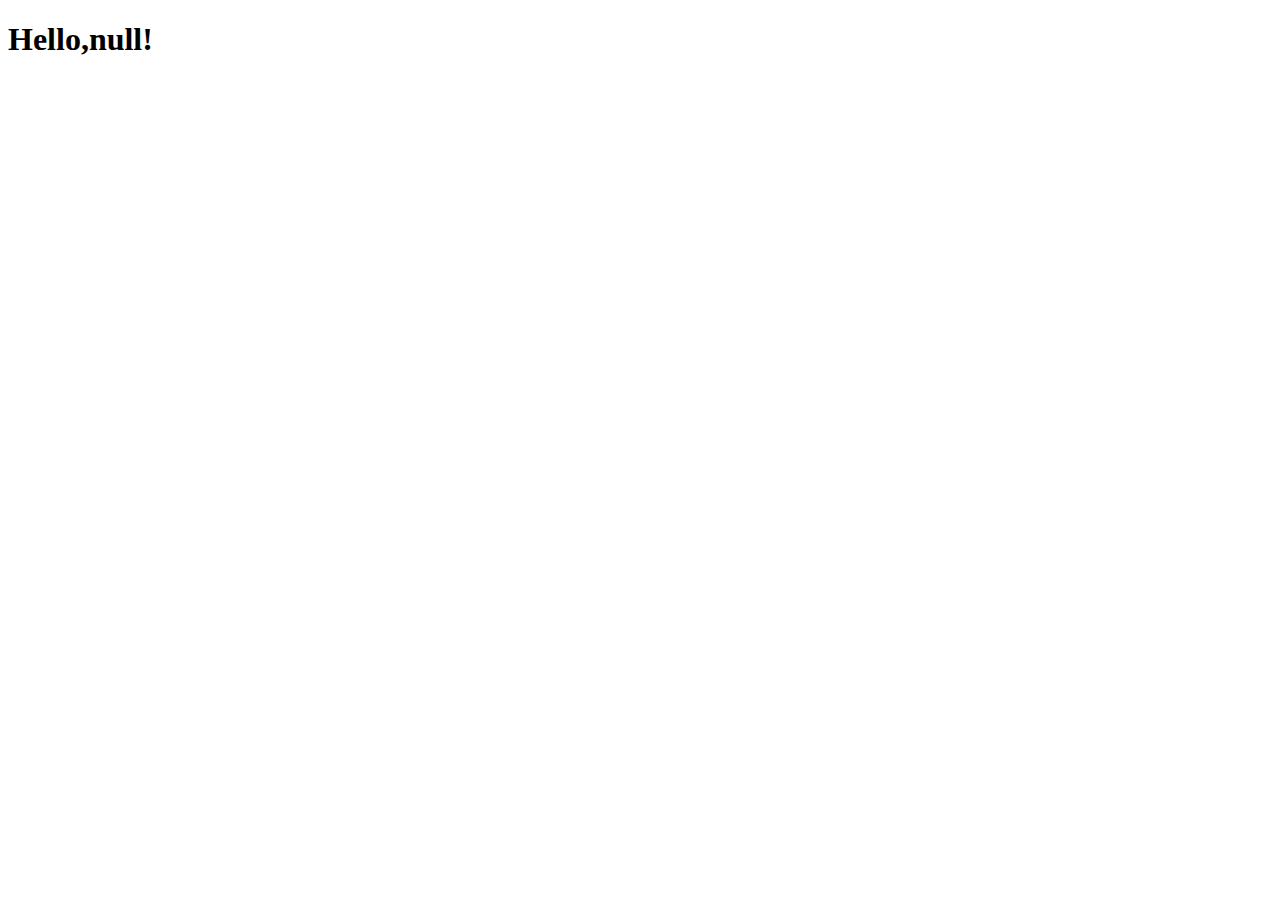
==== quiz.html @ 6043e43e "different aproach - getting name" ====
<!DOCTYPE html>
<html lang="en">
<head>
    <meta charset="UTF-8">
    <meta http-equiv="X-UA-Compatible" content="IE=edge">
    <meta name="viewport" content="width=device-width, initial-scale=1.0">
    <link rel="stylesheet" href="assets/css/style.css">
    <title>Quiztime</title>
    
</head>
<body>
    
    <script src="assets/js/script.js"></script>

    
</body>
</html>
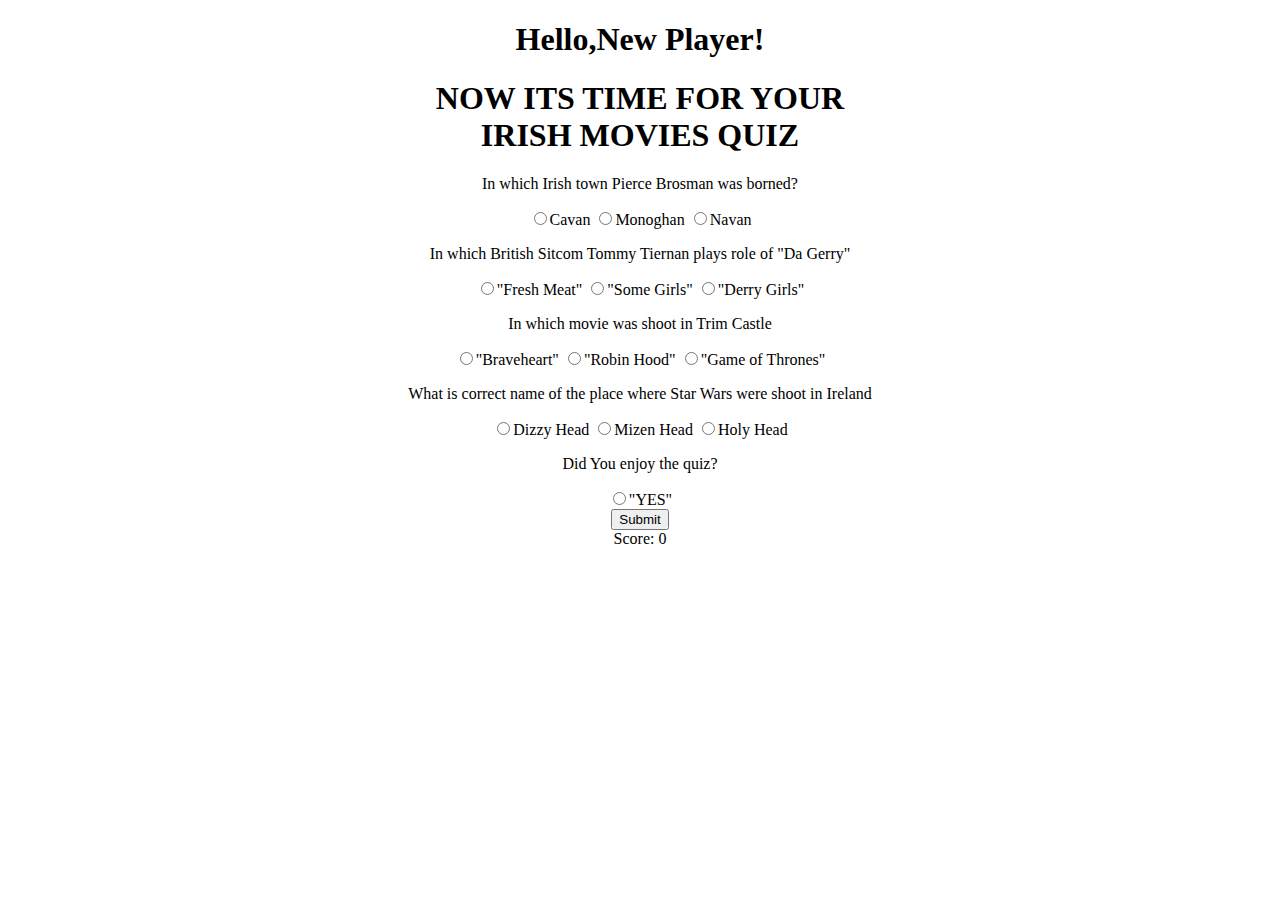
==== commit 9c1335eb: "user name is working, questions created score is not working??" ====
--- a/quiz.html
+++ b/quiz.html
@@ -5,13 +5,52 @@
     <meta http-equiv="X-UA-Compatible" content="IE=edge">
     <meta name="viewport" content="width=device-width, initial-scale=1.0">
     <link rel="stylesheet" href="assets/css/style.css">
-    <title>Quiztime</title>
+    <title>Start Quiz</title>
     
 </head>
 <body>
+    <script src="assets/js/script.js"></script>
+    <h1>NOW ITS TIME FOR YOUR <br>
+         IRISH MOVIES QUIZ</h1>
     
-    <script src="assets/js/script.js"></script>
+        <form id="quizanswers">
+            <div>
+                <p>In which Irish town Pierce Brosman was borned?</p>
+                <label><input type="radio" name="a1" value="0">Cavan</label>
+                <label><input type="radio" name="a1"value="1">Monoghan</label>
+                <label><input type="radio" name="a1"value="2">Navan</label>
+            </div>
+            <div>
+                <p>In which British Sitcom Tommy Tiernan plays role of "Da Gerry"</p>
+                <label><input type="radio" name="a2" value="0">"Fresh Meat"</label>
+                <label><input type="radio" name="a2"value="1">"Some Girls"</label>
+                <label><input type="radio" name="a2"value="2">"Derry Girls"</label>
+            </div>
+            <div>
+                <p>In which  movie was shoot in Trim Castle</p>
+                <label><input type="radio" name="a3" value="0">"Braveheart"</label>
+                <label><input type="radio" name="a3"value="1">"Robin Hood"</label>
+                <label><input type="radio" name="a3"value="2">"Game of Thrones"</label>
+            </div>
 
-    
+            <div>
+                <p>What is correct name of the place where Star Wars were shoot in Ireland</p>
+                <label><input type="radio" name="a4" value="0">Dizzy Head</label>
+                <label><input type="radio" name="a4"value="1">Mizen Head</label>
+                <label><input type="radio" name="a4"value="2">Holy Head</label>
+            </div>
+
+            <div>
+                <p>Did You enjoy the quiz?</p>
+                <label><input type="radio" name="a5" value="0">"YES"</label>
+            
+            </div>
+            <button type="submit">Submit</button>
+        </form>
+
+        <div id="score">Score: 0</div>
+        <script src="assets/js/quiz.js"></script>
+
+ 
 </body>
 </html>--- a/assets/css/style.css
+++ b/assets/css/style.css
@@ -0,0 +1,4 @@
+body {
+    text-align: center;
+}
+
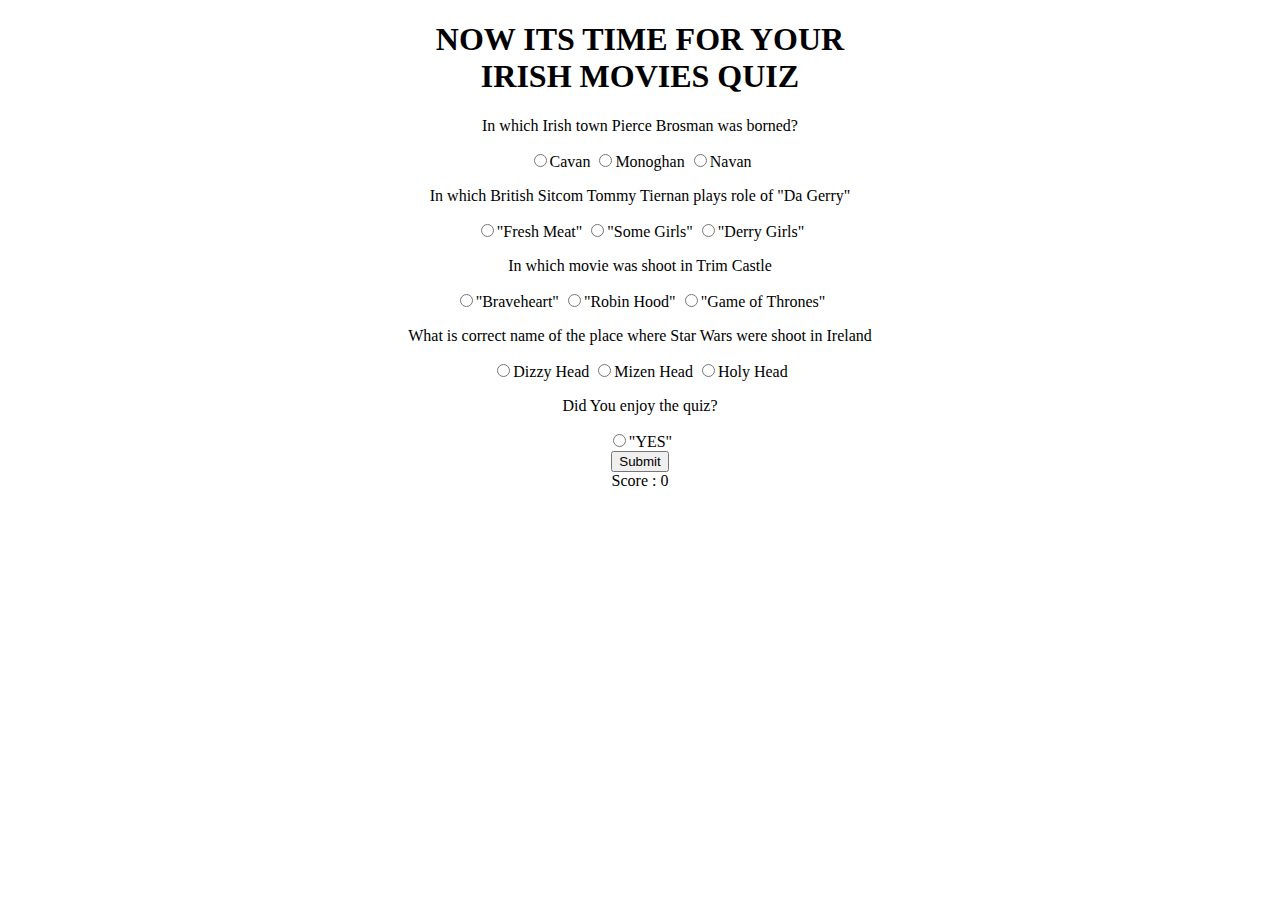
==== commit c4493ded: "score board is not working" ====
--- a/quiz.html
+++ b/quiz.html
@@ -6,10 +6,12 @@
     <meta name="viewport" content="width=device-width, initial-scale=1.0">
     <link rel="stylesheet" href="assets/css/style.css">
     <title>Start Quiz</title>
-    
+    <script src="assets/js/quiz.js"></script>
+    <script src="assets/js/script.js"></script>
 </head>
 <body>
-    <script src="assets/js/script.js"></script>
+    
+
     <h1>NOW ITS TIME FOR YOUR <br>
          IRISH MOVIES QUIZ</h1>
     
@@ -48,8 +50,8 @@
             <button type="submit">Submit</button>
         </form>
 
-        <div id="score">Score: 0</div>
-        <script src="assets/js/quiz.js"></script>
+        <div id="score">Score : 0</div>
+        
 
  
 </body>
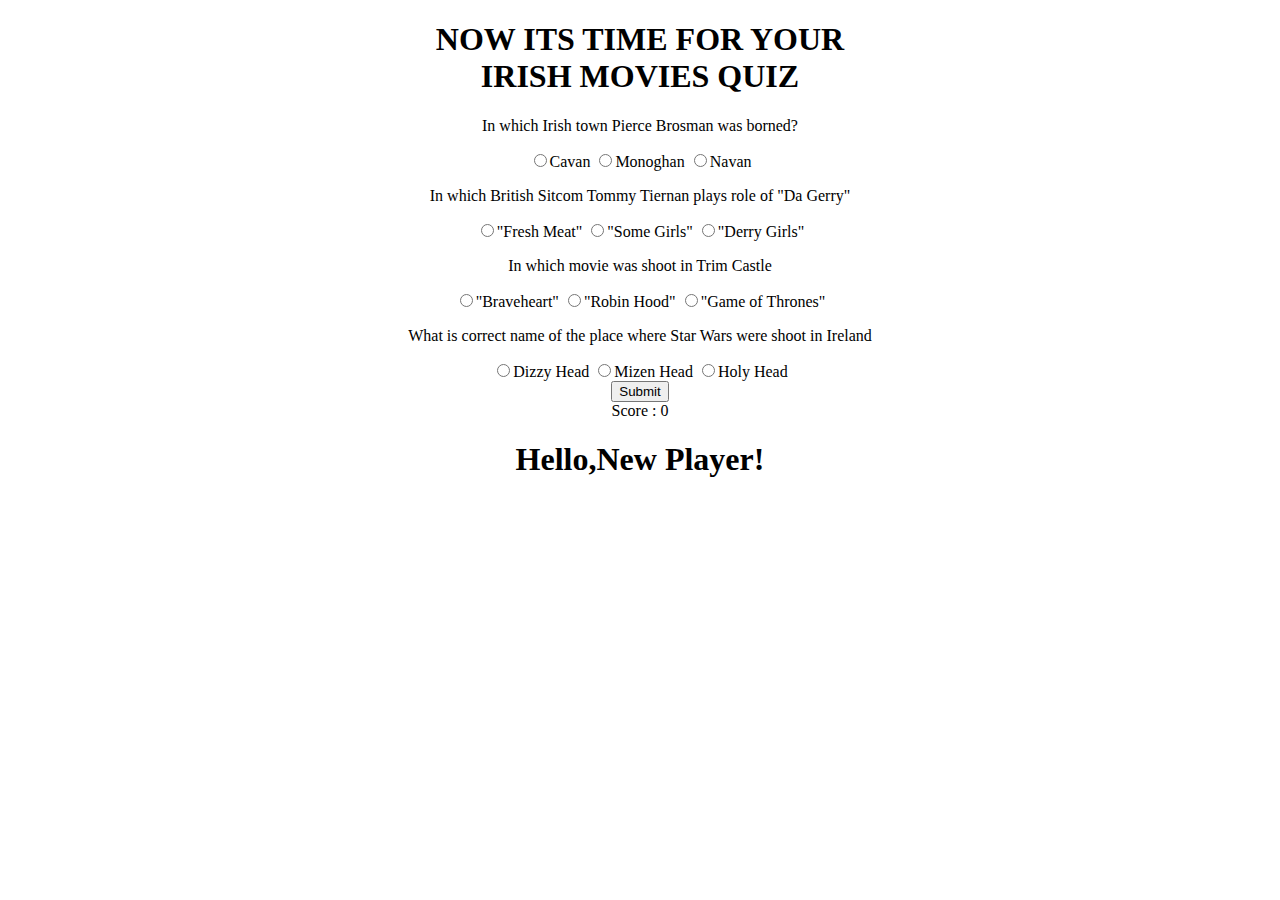
==== commit de10cc35: "adding back contestant name" ====
--- a/quiz.html
+++ b/quiz.html
@@ -6,11 +6,10 @@
     <meta name="viewport" content="width=device-width, initial-scale=1.0">
     <link rel="stylesheet" href="assets/css/style.css">
     <title>Start Quiz</title>
-    <script src="assets/js/quiz.js"></script>
-    <script src="assets/js/script.js"></script>
 </head>
 <body>
-    
+
+
 
     <h1>NOW ITS TIME FOR YOUR <br>
          IRISH MOVIES QUIZ</h1>
@@ -42,15 +41,14 @@
                 <label><input type="radio" name="a4"value="2">Holy Head</label>
             </div>
 
-            <div>
-                <p>Did You enjoy the quiz?</p>
-                <label><input type="radio" name="a5" value="0">"YES"</label>
-            
-            </div>
+        
             <button type="submit">Submit</button>
         </form>
 
         <div id="score">Score : 0</div>
+
+ 
+        <script src="assets/js/script.js"></script>
         
 
  
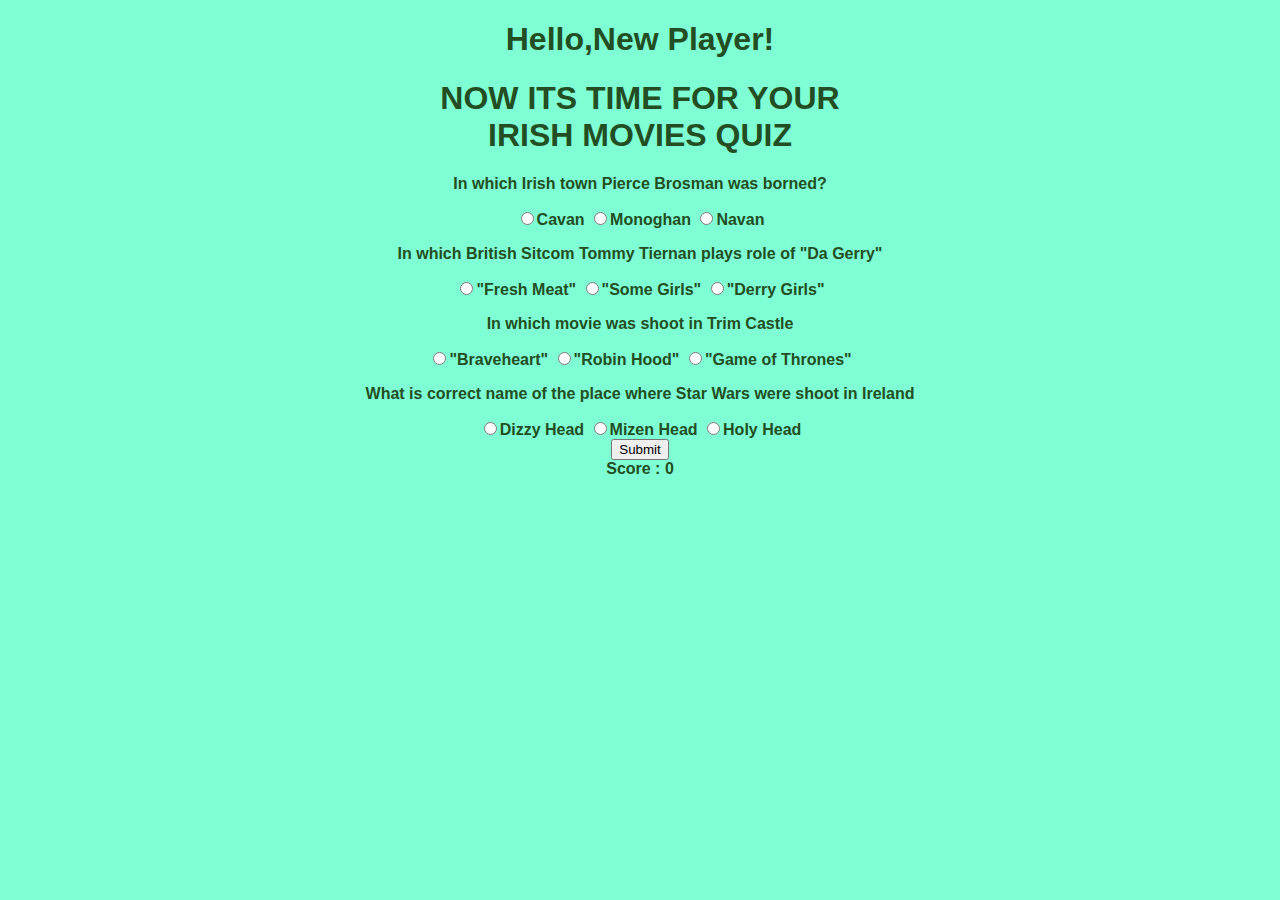
==== commit a0ff3b81: "adding style to pages" ====
--- a/quiz.html
+++ b/quiz.html
@@ -6,10 +6,12 @@
     <meta name="viewport" content="width=device-width, initial-scale=1.0">
     <link rel="stylesheet" href="assets/css/style.css">
     <title>Start Quiz</title>
+
 </head>
 <body>
 
 
+    <script src="assets/js/name.js"></script>
 
     <h1>NOW ITS TIME FOR YOUR <br>
          IRISH MOVIES QUIZ</h1>
--- a/assets/css/style.css
+++ b/assets/css/style.css
@@ -1,4 +1,29 @@
 body {
     text-align: center;
+    font-family: 'Lucida Sans', 'Lucida Sans Regular', 'Lucida Grande', 'Lucida Sans Unicode', Geneva, Verdana, sans-serif;
+    font-weight: 600;
+    color: rgb(35, 78, 35);
+    background-color: aquamarine;
+
+}
+.form-box {
+    border: 1px solid rgb(59, 109, 46);
+background-image:  url(assets/photos/background.png);
+    padding: 20px;
+    width: 300px;
+    margin: 0 auto;
+    
 }
 
+.subbtn {
+    border-color: rgb(6, 39, 6);
+    background-color: rgb(93, 136, 84);
+    padding-top: 10px; 
+    padding-bottom: 10px;
+    padding-left: 20px;
+    padding-right: 20px;
+    margin: 10px;
+    font-size: large;
+    color: rgb(182, 236, 180);
+}
+
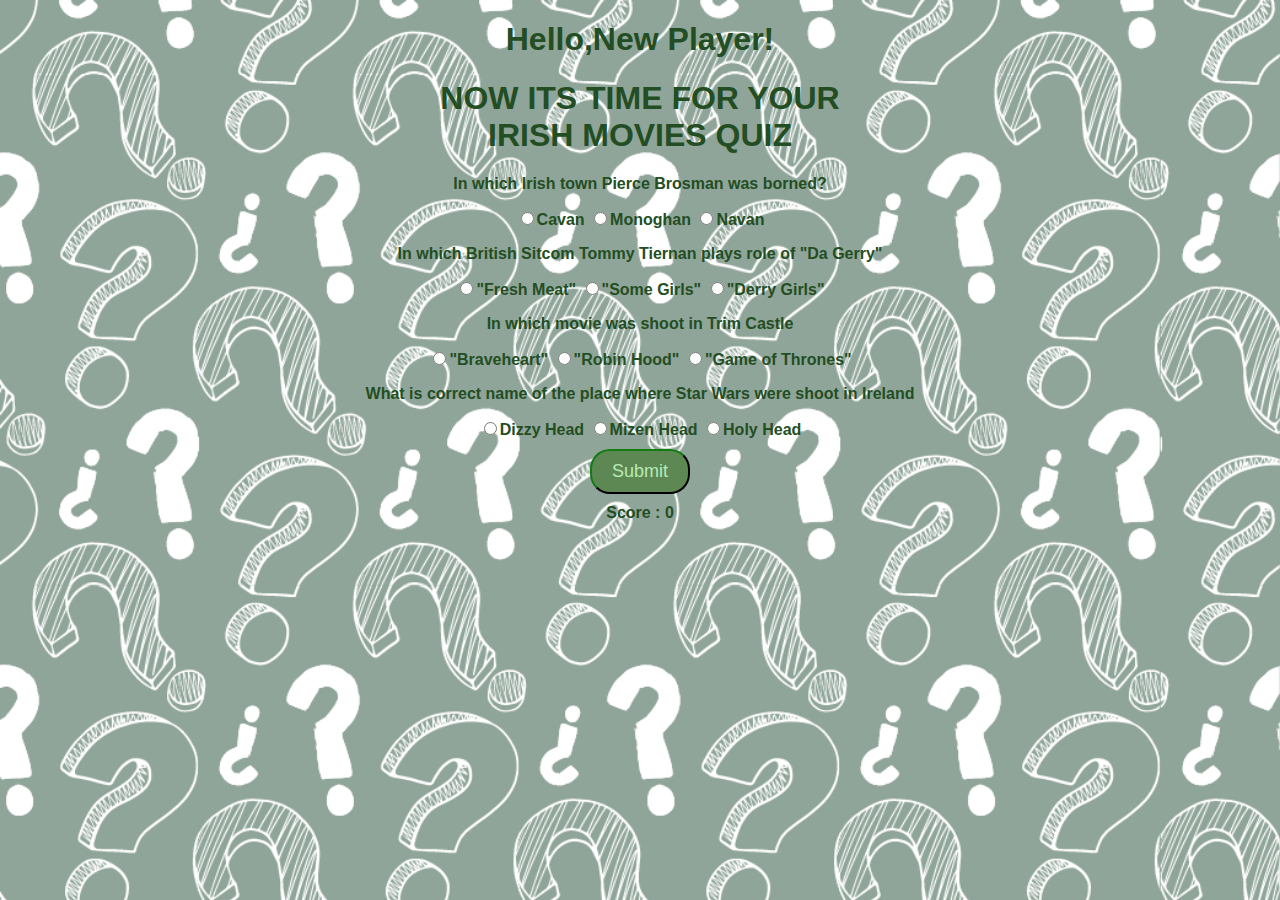
==== commit 4c9b71a5: "first page finished" ====
--- a/quiz.html
+++ b/quiz.html
@@ -17,7 +17,7 @@
          IRISH MOVIES QUIZ</h1>
     
         <form id="quizanswers">
-            <div>
+            <div class="formquestions">
                 <p>In which Irish town Pierce Brosman was borned?</p>
                 <label><input type="radio" name="a1" value="0">Cavan</label>
                 <label><input type="radio" name="a1"value="1">Monoghan</label>
@@ -44,7 +44,7 @@
             </div>
 
         
-            <button type="submit">Submit</button>
+            <button class="subbtn" type="submit">Submit</button>
         </form>
 
         <div id="score">Score : 0</div>
--- a/assets/css/style.css
+++ b/assets/css/style.css
@@ -3,15 +3,19 @@
     font-family: 'Lucida Sans', 'Lucida Sans Regular', 'Lucida Grande', 'Lucida Sans Unicode', Geneva, Verdana, sans-serif;
     font-weight: 600;
     color: rgb(35, 78, 35);
-    background-color: aquamarine;
+    background-color: rgb(144, 165, 153);
+    background-image: url("../photos/back2.png"); 
+    background-repeat: no-repeat;
+    background-size: cover;
 
 }
 .form-box {
-    border: 1px solid rgb(59, 109, 46);
-background-image:  url(assets/photos/background.png);
+    border: 3px solid rgb(59, 109, 46);
+    background-color: rgb(131, 173, 145);
     padding: 20px;
     width: 300px;
     margin: 0 auto;
+    border-radius: 10px;
     
 }
 
@@ -25,5 +29,43 @@
     margin: 10px;
     font-size: large;
     color: rgb(182, 236, 180);
+    border-radius: 20px;
+
 }
+.nametext {
+    border-color: rgb(6, 39, 6);
+    background-color: rgb(172, 187, 169);
+    padding-top: 10px; 
+    padding-bottom: 10px;
+    padding-left: 20px;
+    padding-right: 20px;
+    margin: 10px;
+    font-size: large;
+    color: rgb(22, 26, 22);
+    border-radius: 10px;
 
+}
+.hello {
+    border-color: rgb(6, 39, 6);
+    background-color: rgb(172, 187, 169);
+    padding-top: 10px; 
+    padding-bottom: 10px;
+    padding-left: 20px;
+    padding-right: 20px;
+    margin: 10px;
+    font-size: large;
+    color: rgb(22, 26, 22);
+    border-radius: 10px;
+}
+.quizanswers {
+    border: 3px solid rgb(59, 109, 46);
+    background-color: rgb(131, 173, 145);
+    padding: 20px;
+    width: 300px;
+    margin: 0 auto;
+    border-radius: 10px;
+
+}
+.formquestions {
+
+}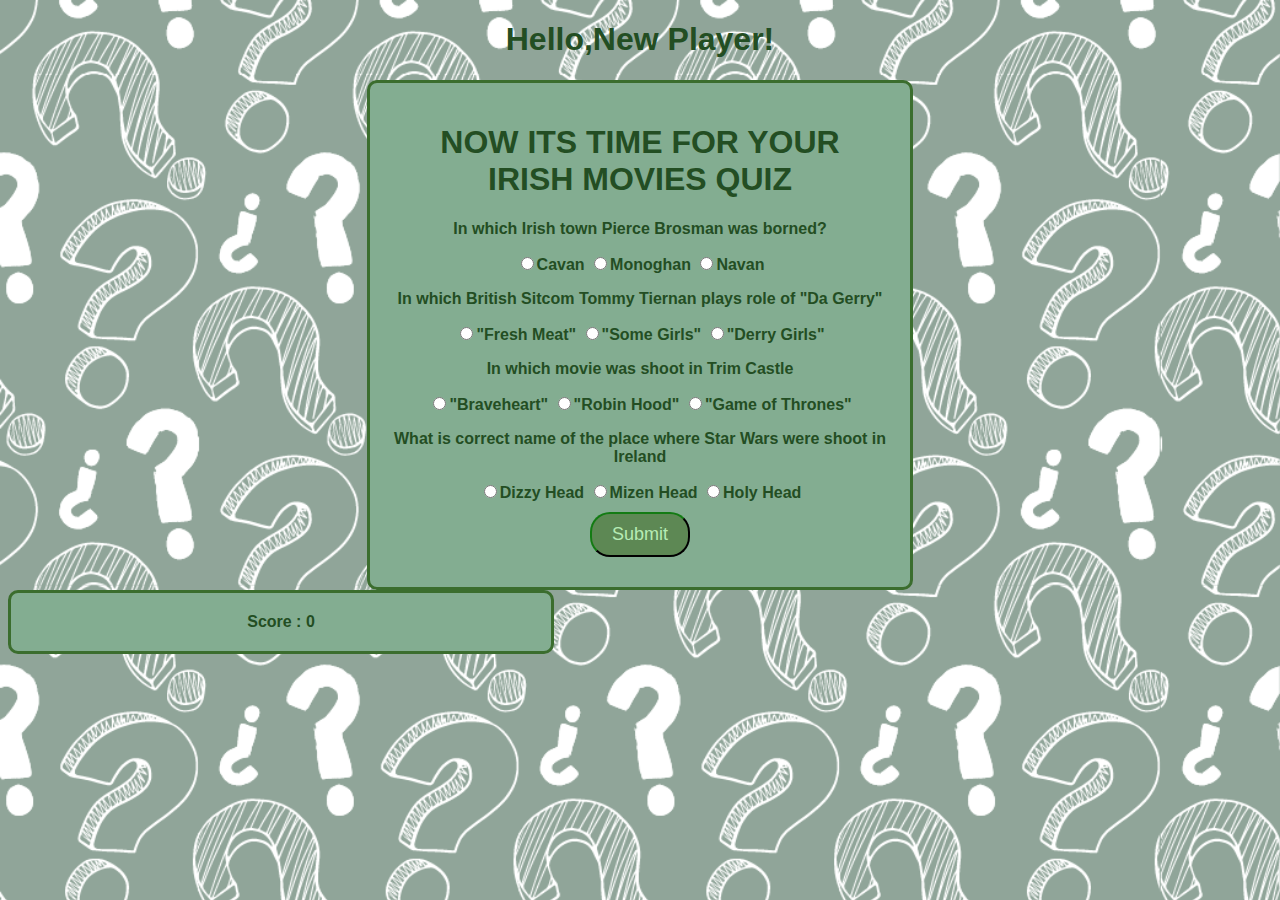
==== commit 96ed982f: "tests" ====
--- a/quiz.html
+++ b/quiz.html
@@ -13,11 +13,13 @@
 
     <script src="assets/js/name.js"></script>
 
+<Div class="form" >
+    
     <h1>NOW ITS TIME FOR YOUR <br>
          IRISH MOVIES QUIZ</h1>
     
         <form id="quizanswers">
-            <div class="formquestions">
+            <div >
                 <p>In which Irish town Pierce Brosman was borned?</p>
                 <label><input type="radio" name="a1" value="0">Cavan</label>
                 <label><input type="radio" name="a1"value="1">Monoghan</label>
@@ -46,8 +48,8 @@
         
             <button class="subbtn" type="submit">Submit</button>
         </form>
-
-        <div id="score">Score : 0</div>
+    </Div>
+        <div class="score" id="score">Score : 0</div>
 
  
         <script src="assets/js/script.js"></script>
--- a/assets/css/style.css
+++ b/assets/css/style.css
@@ -57,15 +57,20 @@
     color: rgb(22, 26, 22);
     border-radius: 10px;
 }
-.quizanswers {
+.form {
     border: 3px solid rgb(59, 109, 46);
     background-color: rgb(131, 173, 145);
     padding: 20px;
-    width: 300px;
+    width: 500px;
     margin: 0 auto;
     border-radius: 10px;
+}
+.score {border: 3px solid rgb(59, 109, 46);
+    background-color: rgb(131, 173, 145);
+    padding: 20px;
+    width: 500px;
+    margin: 20 auto;
+    border-radius: 10px;
+    
 
 }
-.formquestions {
-
-}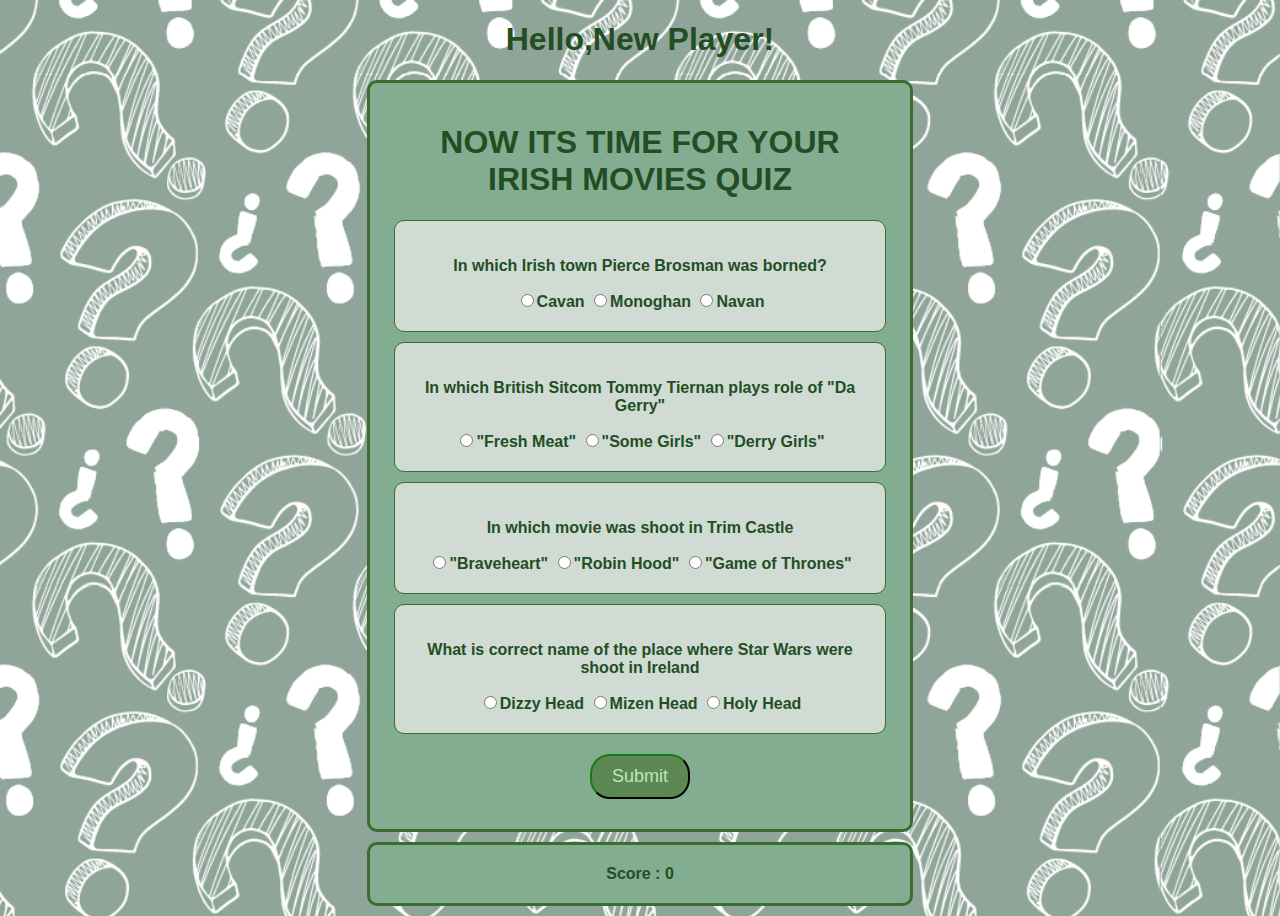
==== commit 59085f85: "finished" ====
--- a/quiz.html
+++ b/quiz.html
@@ -19,26 +19,26 @@
          IRISH MOVIES QUIZ</h1>
     
         <form id="quizanswers">
-            <div >
+            <div class="forms">
                 <p>In which Irish town Pierce Brosman was borned?</p>
                 <label><input type="radio" name="a1" value="0">Cavan</label>
                 <label><input type="radio" name="a1"value="1">Monoghan</label>
                 <label><input type="radio" name="a1"value="2">Navan</label>
             </div>
-            <div>
+            <div class="forms">
                 <p>In which British Sitcom Tommy Tiernan plays role of "Da Gerry"</p>
                 <label><input type="radio" name="a2" value="0">"Fresh Meat"</label>
                 <label><input type="radio" name="a2"value="1">"Some Girls"</label>
                 <label><input type="radio" name="a2"value="2">"Derry Girls"</label>
             </div>
-            <div>
+            <div class="forms">
                 <p>In which  movie was shoot in Trim Castle</p>
                 <label><input type="radio" name="a3" value="0">"Braveheart"</label>
                 <label><input type="radio" name="a3"value="1">"Robin Hood"</label>
                 <label><input type="radio" name="a3"value="2">"Game of Thrones"</label>
             </div>
 
-            <div>
+            <div class="forms">
                 <p>What is correct name of the place where Star Wars were shoot in Ireland</p>
                 <label><input type="radio" name="a4" value="0">Dizzy Head</label>
                 <label><input type="radio" name="a4"value="1">Mizen Head</label>
--- a/assets/css/style.css
+++ b/assets/css/style.css
@@ -64,13 +64,23 @@
     width: 500px;
     margin: 0 auto;
     border-radius: 10px;
+    padding-bottom: 20;
 }
-.score {border: 3px solid rgb(59, 109, 46);
+.score {
+    border: 3px solid rgb(59, 109, 46);
     background-color: rgb(131, 173, 145);
     padding: 20px;
     width: 500px;
-    margin: 20 auto;
+    margin: 10px auto;
     border-radius: 10px;
-    
+
 
 }
+.forms {
+    border: 1px solid rgb(59, 109, 46);
+    background-color: rgb(207, 219, 211);
+    padding: 20px;
+    width: 450px;
+    margin: 10px auto;
+    border-radius: 10px;
+}
